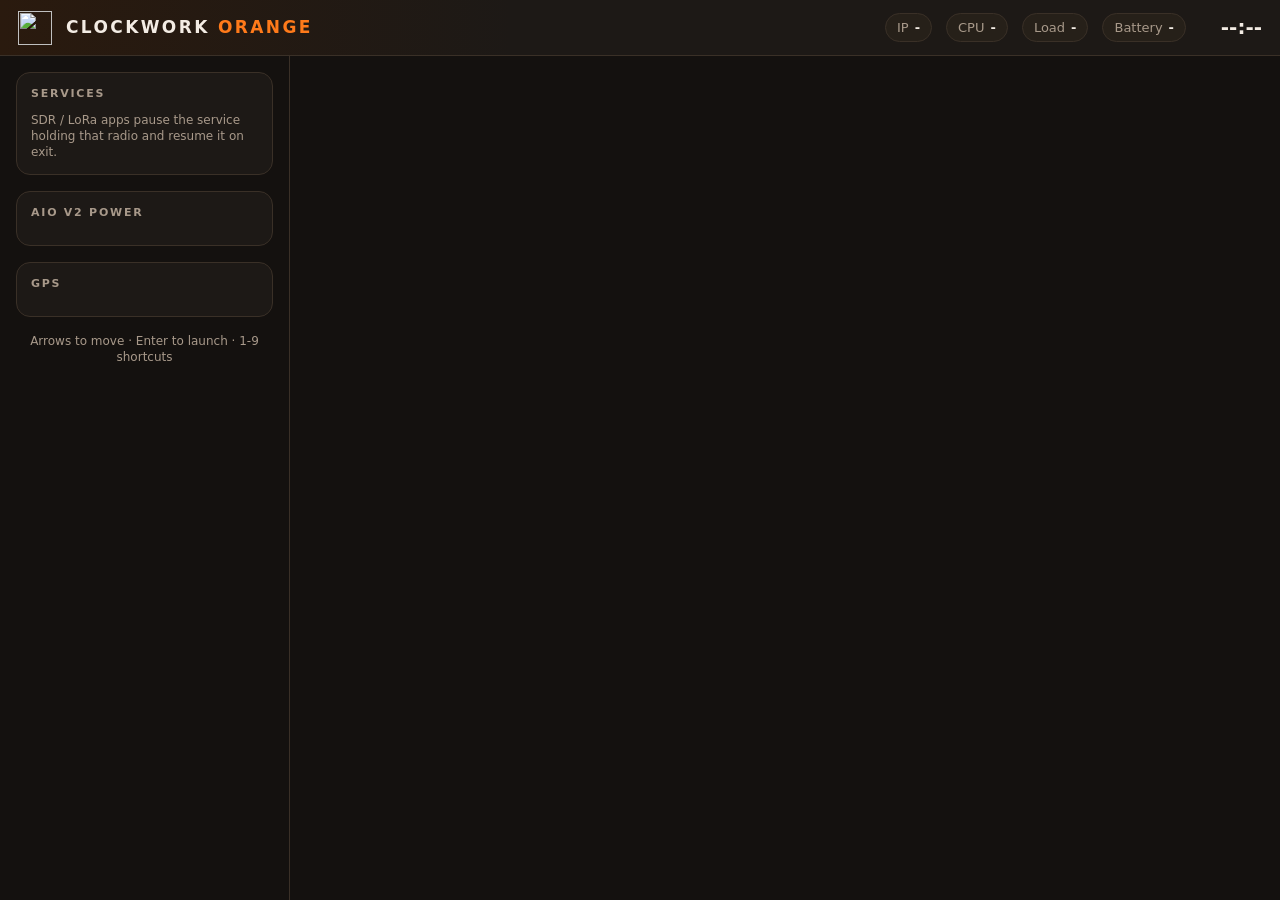
==== files/opt/clockwork-orange/hub/index.html @ 0c41a4c0 "Clockwork Orange: receive-only RF field toolkit for the ClockworkPi uConsole + HackerGadgets AIO V2 " ====
<!doctype html>
<html lang="en">
<head>
<meta charset="utf-8">
<meta name="viewport" content="width=device-width, initial-scale=1">
<title>Clockwork Orange</title>
<style>
  :root {
    --bg: #14110f; --panel: #1d1916; --panel-2: #262019; --line: #3a3027;
    --text: #f3ece4; --muted: #a8998a; --accent: #ff7a1a; --accent-2: #ffb066;
    --ok: #5fd38d; --warn: #ffcc4d; --off: #6b5e52;
    --radius: 14px;
  }
  * { box-sizing: border-box; }
  html, body { margin: 0; height: 100%; background: var(--bg); color: var(--text);
    font: 15px/1.35 "Nunito Sans", "Noto Sans", system-ui, sans-serif; overflow: hidden; }
  body { display: grid; grid-template-rows: 56px 1fr; }

  /* top bar */
  header { display: flex; align-items: center; gap: 14px; padding: 0 18px;
    background: linear-gradient(90deg, #2a1a0e, var(--panel) 40%); border-bottom: 1px solid var(--line); }
  header img { width: 34px; height: 34px; }
  .brand { font-weight: 800; letter-spacing: .14em; font-size: 17px; }
  .brand b { color: var(--accent); font-weight: 800; }
  .spacer { flex: 1; }
  .pill { display: inline-flex; align-items: center; gap: 6px; padding: 5px 11px; border-radius: 999px;
    background: var(--panel-2); border: 1px solid var(--line); color: var(--muted); font-size: 13px; white-space: nowrap; }
  .pill strong { color: var(--text); font-weight: 700; }
  #clock { font-size: 20px; font-weight: 700; font-variant-numeric: tabular-nums; min-width: 62px; text-align: right; }

  main { display: grid; grid-template-columns: 290px 1fr; min-height: 0; }

  /* side panel */
  aside { border-right: 1px solid var(--line); padding: 16px; overflow-y: auto; display: flex; flex-direction: column; gap: 16px; }
  .card { background: var(--panel); border: 1px solid var(--line); border-radius: var(--radius); padding: 14px; }
  .card h3 { margin: 0 0 10px; font-size: 11px; letter-spacing: .16em; text-transform: uppercase; color: var(--muted); }
  .row { display: flex; align-items: center; justify-content: space-between; padding: 6px 0; }
  .row + .row { border-top: 1px solid var(--line); }
  .dot { width: 9px; height: 9px; border-radius: 50%; background: var(--off); display: inline-block; margin-right: 8px; }
  .dot.on { background: var(--ok); box-shadow: 0 0 8px var(--ok); }
  .dot.warn { background: var(--warn); }
  .switch { width: 46px; height: 26px; border-radius: 999px; border: 1px solid var(--line); background: var(--panel-2);
    position: relative; cursor: pointer; padding: 0; transition: background .15s; }
  .switch::after { content: ""; position: absolute; top: 3px; left: 3px; width: 18px; height: 18px; border-radius: 50%;
    background: var(--muted); transition: transform .15s, background .15s; }
  .switch[aria-checked="true"] { background: #4a2a12; border-color: var(--accent); }
  .switch[aria-checked="true"]::after { transform: translateX(20px); background: var(--accent); }
  .btn { border: 1px solid var(--accent); background: transparent; color: var(--accent-2); border-radius: 10px;
    padding: 6px 12px; font: inherit; font-weight: 700; cursor: pointer; }
  .btn:hover, .btn:focus-visible { background: var(--accent); color: #1b0f05; outline: none; }
  .kv { display: grid; grid-template-columns: auto 1fr; gap: 4px 12px; font-size: 13px; }
  .kv span:nth-child(odd) { color: var(--muted); }
  .kv span:nth-child(even) { text-align: right; font-variant-numeric: tabular-nums; }

  /* app grid */
  section#apps { overflow-y: auto; padding: 14px 20px 24px; display: flex; flex-wrap: wrap; gap: 4px 26px; align-content: flex-start; }
  .group h2 { margin: 6px 0 10px; font-size: 12px; letter-spacing: .18em; text-transform: uppercase; color: var(--accent-2); }
  .grid { display: grid; grid-template-columns: repeat(var(--cols), 172px); gap: 12px; margin-bottom: 14px; }
  .tile { position: relative; display: flex; flex-direction: column; align-items: flex-start; gap: 8px; text-align: left;
    background: var(--panel); border: 1px solid var(--line); border-radius: var(--radius); padding: 13px; min-height: 132px;
    color: var(--text); font: inherit; cursor: pointer; transition: transform .08s, border-color .12s, background .12s; }
  .tile:hover, .tile:focus-visible { border-color: var(--accent); background: var(--panel-2); outline: none; transform: translateY(-1px); }
  .tile:focus-visible { box-shadow: 0 0 0 2px var(--accent); }
  .tile.hero { grid-column: span 2; flex-direction: row; align-items: center; gap: 16px;
    background: radial-gradient(120% 140% at 0% 0%, #3a210d, var(--panel) 60%); }
  .tile img { width: 48px; height: 48px; }
  .tile.hero img { width: 76px; height: 76px; }
  .tile .name { font-weight: 800; font-size: 16px; }
  .tile.hero .name { font-size: 22px; }
  .tile .desc { color: var(--muted); font-size: 13px; }
  .badges { position: absolute; top: 10px; right: 10px; display: flex; gap: 5px; }
  .badge { font-size: 10px; font-weight: 800; letter-spacing: .08em; padding: 2px 6px; border-radius: 6px;
    background: var(--panel-2); border: 1px solid var(--line); color: var(--muted); }
  .badge.sdr { color: var(--accent-2); border-color: #6b3a14; }
  .badge.key { color: var(--text); }

  #toast { position: fixed; left: 50%; bottom: 18px; transform: translateX(-50%) translateY(80px); transition: transform .2s;
    background: var(--accent); color: #1b0f05; font-weight: 800; padding: 10px 18px; border-radius: 12px; }
  #toast.show { transform: translateX(-50%) translateY(0); }
  .hint { color: var(--muted); font-size: 12px; text-align: center; }
  @media (max-width: 900px) { main { grid-template-columns: 1fr; } aside { display: none; } }
</style>
</head>
<body>
<header>
  <img src="/icon/co-hub" alt="">
  <div class="brand">CLOCKWORK <b>ORANGE</b></div>
  <div class="spacer"></div>
  <span class="pill" id="p-ip">IP <strong>-</strong></span>
  <span class="pill" id="p-temp">CPU <strong>-</strong></span>
  <span class="pill" id="p-load">Load <strong>-</strong></span>
  <span class="pill" id="p-batt">Battery <strong>-</strong></span>
  <div id="clock">--:--</div>
</header>
<main>
  <aside>
    <div class="card">
      <h3>Services</h3>
      <div id="svcs"></div>
      <div class="hint" style="text-align:left;margin-top:6px">SDR / LoRa apps pause the service holding that radio and resume it on exit.</div>
    </div>
    <div class="card">
      <h3>AIO V2 power</h3>
      <div id="rails"></div>
    </div>
    <div class="card">
      <h3>GPS</h3>
      <div class="kv" id="gps"></div>
    </div>
    <div class="hint">Arrows to move &middot; Enter to launch &middot; 1-9 shortcuts</div>
  </aside>
  <section id="apps"></section>
</main>
<div id="toast"></div>
<script>
const $ = s => document.querySelector(s);
const RAIL_NAMES = {sdr: "RTL-SDR", gps: "GPS", lora: "LoRa", usb: "Internal USB"};
const SVC_NAMES = {lg: ["Looking Glass", "owns SDR"], mesh: ["Meshtastic", "owns LoRa"]};
let lastStatus = null;

function toast(msg) {
  const t = $("#toast"); t.textContent = msg; t.classList.add("show");
  clearTimeout(toast.h); toast.h = setTimeout(() => t.classList.remove("show"), 2200);
}
async function post(url) {
  try { const r = await fetch(url, {method: "POST"}); const j = await r.json(); toast(j.msg || (j.ok ? "done" : "failed")); }
  catch (e) { toast("hub not responding"); }
  setTimeout(refresh, 600);
}

async function loadApps() {
  const cfg = await (await fetch("/apps.json")).json();
  const root = $("#apps"); root.innerHTML = ""; let n = 0;
  for (const g of cfg.groups) {
    const apps = cfg.apps.filter(a => a.group === g);
    if (!apps.length) continue;
    const sec = document.createElement("div"); sec.className = "group";
    sec.innerHTML = `<h2>${g}</h2>`;
    const grid = document.createElement("div"); grid.className = "grid";
    grid.style.setProperty("--cols", apps.length + (apps.some(a => a.id === "lookingglass") ? 1 : 0));  // hero spans 2
    for (const a of apps) {
      n++;
      const b = document.createElement("button");
      b.className = "tile" + (a.id === "lookingglass" ? " hero" : ""); b.dataset.id = a.id;
      if (n <= 9) b.dataset.key = n;
      b.innerHTML = `<div class="badges">${a.sdr ? '<span class="badge sdr">SDR</span>' : ""}${a.lora ? '<span class="badge sdr">LoRa</span>' : ""}${n <= 9 ? `<span class="badge key">${n}</span>` : ""}</div>
        <img src="/icon/${a.icon}" alt=""><div><div class="name">${a.name}</div><div class="desc">${a.desc}</div></div>`;
      b.onclick = () => post("/api/launch/" + a.id);
      grid.appendChild(b);
    }
    sec.appendChild(grid); root.appendChild(sec);
  }
  root.querySelector(".tile")?.focus();
}

function renderStatus(s) {
  lastStatus = s;
  $("#clock").textContent = s.time;
  $("#p-ip strong").textContent = s.ip || "offline";
  $("#p-temp strong").textContent = s.temp != null ? s.temp + "°C" : "-";
  $("#p-load strong").textContent = s.load || "-";
  $("#p-batt strong").textContent = s.battery != null ? s.battery + "%" + (s.charging ? " ⚡" : "") : "-";
  $("#svcs").innerHTML = Object.entries(s.services || {}).map(([k, st]) => {
    const on = st === "active", [name, owns] = SVC_NAMES[k] || [k, ""];
    return `<div class="row"><span><span class="dot ${on ? "on" : ""}"></span>${name}<br><small style="color:var(--muted)">${on ? "running · " + owns : "stopped"}</small></span>
      <button class="btn" data-svc="${k}" data-act="${on ? "stop" : "start"}">${on ? "Stop" : "Start"}</button></div>`;
  }).join("");
  document.querySelectorAll("#svcs .btn").forEach(b => b.onclick = () => post(`/api/svc/${b.dataset.svc}/${b.dataset.act}`));
  $("#rails").innerHTML = Object.entries(s.rails).map(([k, on]) =>
    `<div class="row"><span><span class="dot ${on ? "on" : ""}"></span>${RAIL_NAMES[k] || k}</span>
     <button class="switch" role="switch" aria-label="${RAIL_NAMES[k]} power" aria-checked="${on}" data-rail="${k}"></button></div>`).join("");
  document.querySelectorAll("#rails .switch").forEach(sw =>
    sw.onclick = () => post(`/api/rail/${sw.dataset.rail}/${sw.getAttribute("aria-checked") === "true" ? "off" : "on"}`));
  const g = s.gps || {};
  const fix = !g.gpsd ? "gpsd down" : g.mode >= 3 ? "3D fix" : g.mode === 2 ? "2D fix" : "No fix";
  const f = (v, d) => v == null ? "-" : Number(v).toFixed(d);
  $("#gps").innerHTML = `<span>Status</span><span><span class="dot ${g.mode >= 2 ? "on" : g.gpsd ? "warn" : ""}"></span>${fix}</span>
    <span>Satellites</span><span>${g.sats != null ? `${g.used ?? 0} / ${g.sats}` : "-"}</span>
    <span>Lat</span><span>${f(g.lat, 5)}</span><span>Lon</span><span>${f(g.lon, 5)}</span>
    <span>Alt</span><span>${g.alt != null ? f(g.alt, 0) + " m" : "-"}</span>`;
}
async function refresh() {
  try { renderStatus(await (await fetch("/api/status")).json()); } catch (e) {}
}

// keyboard / trackball navigation across the tile grid
document.addEventListener("keydown", e => {
  const tiles = [...document.querySelectorAll(".tile")];
  if (/^[1-9]$/.test(e.key)) { tiles.find(t => t.dataset.key === e.key)?.click(); return; }
  const i = tiles.indexOf(document.activeElement);
  if (i < 0 || !e.key.startsWith("Arrow")) return;
  e.preventDefault();
  const r = tiles[i].getBoundingClientRect(), cx = r.left + r.width / 2, cy = r.top + r.height / 2;
  const dir = {ArrowRight: [1, 0], ArrowLeft: [-1, 0], ArrowDown: [0, 1], ArrowUp: [0, -1]}[e.key];
  let best = null, bd = 1e9;
  for (const t of tiles) {
    if (t === tiles[i]) continue;
    const q = t.getBoundingClientRect(), dx = q.left + q.width / 2 - cx, dy = q.top + q.height / 2 - cy;
    if (dx * dir[0] + dy * dir[1] <= 5) continue;                 // must lie in the pressed direction
    const d = Math.hypot(dx, dy) + Math.abs(dir[0] ? dy : dx) * 2;  // prefer straight-line neighbours
    if (d < bd) { bd = d; best = t; }
  }
  best?.focus(); best?.scrollIntoView({block: "nearest"});
});

loadApps(); refresh(); setInterval(refresh, 3000);
</script>
</body>
</html>
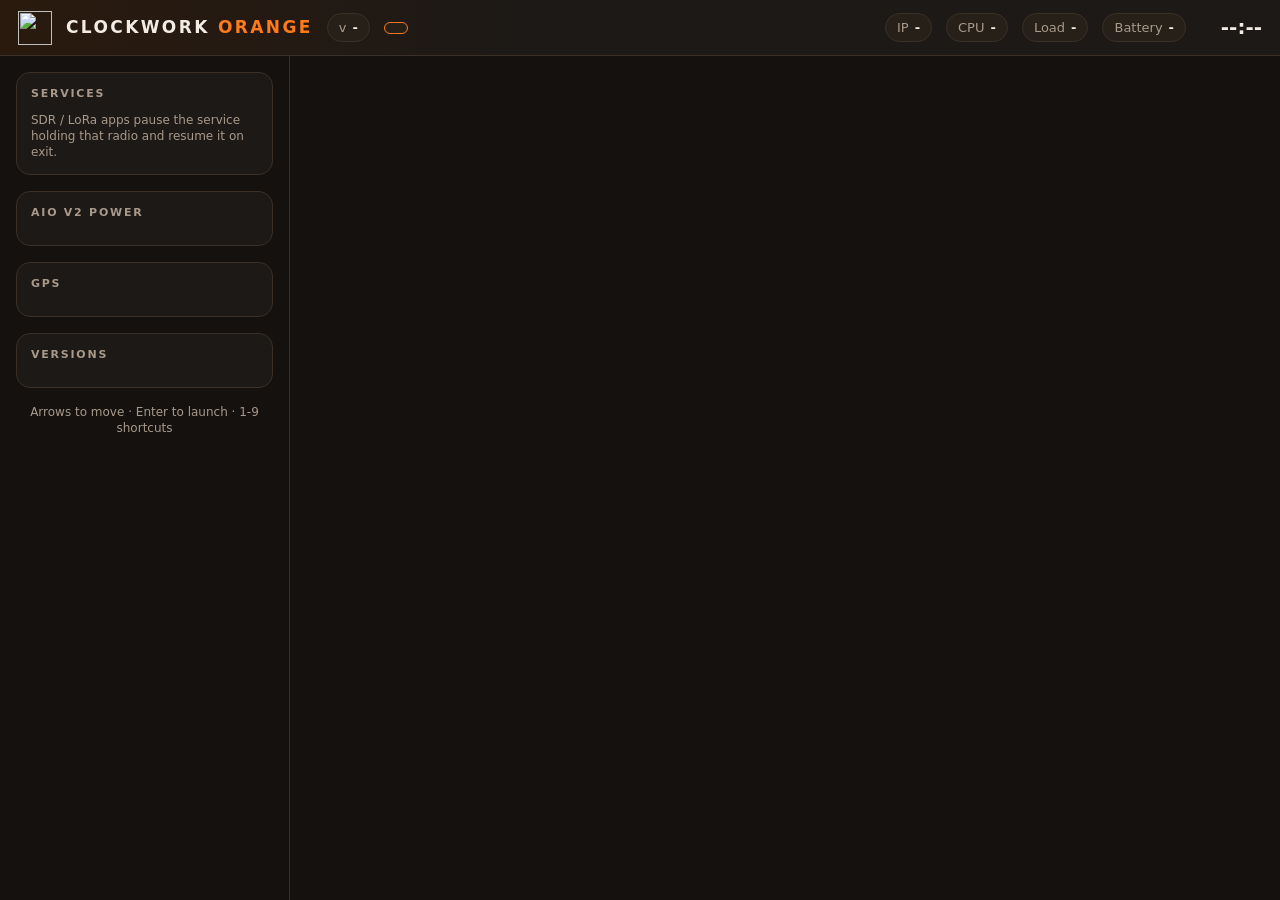
==== commit a339eebe: "Releases and versions: Update Suite installs published releases, Hub shows versions - co-update: lat" ====
--- a/files/opt/clockwork-orange/hub/index.html
+++ b/files/opt/clockwork-orange/hub/index.html
@@ -26,6 +26,8 @@
   .pill { display: inline-flex; align-items: center; gap: 6px; padding: 5px 11px; border-radius: 999px;
     background: var(--panel-2); border: 1px solid var(--line); color: var(--muted); font-size: 13px; white-space: nowrap; }
   .pill strong { color: var(--text); font-weight: 700; }
+  .pill.upd { border-color: var(--accent); color: var(--accent-2); cursor: pointer; font: inherit; font-size: 13px; }
+  .pill.upd:hover, .pill.upd:focus-visible { background: var(--accent); color: #1b0f05; outline: none; }
   #clock { font-size: 20px; font-weight: 700; font-variant-numeric: tabular-nums; min-width: 62px; text-align: right; }
 
   main { display: grid; grid-template-columns: 290px 1fr; min-height: 0; }
@@ -85,6 +87,8 @@
 <header>
   <img src="/icon/co-hub" alt="">
   <div class="brand">CLOCKWORK <b>ORANGE</b></div>
+  <span class="pill" id="p-ver" title="Clockwork Orange version">v<strong>-</strong></span>
+  <button class="pill upd" id="p-upd" hidden title="A newer release is published: run Update Suite"></button>
   <div class="spacer"></div>
   <span class="pill" id="p-ip">IP <strong>-</strong></span>
   <span class="pill" id="p-temp">CPU <strong>-</strong></span>
@@ -106,6 +110,10 @@
     <div class="card">
       <h3>GPS</h3>
       <div class="kv" id="gps"></div>
+    </div>
+    <div class="card">
+      <h3>Versions</h3>
+      <div class="kv" id="vers"></div>
     </div>
     <div class="hint">Arrows to move &middot; Enter to launch &middot; 1-9 shortcuts</div>
   </aside>
@@ -153,8 +161,19 @@
   root.querySelector(".tile")?.focus();
 }
 
+// "1.10.0" > "1.9.2"; a "+dev" build counts as its base version
+const vnum = v => String(v || "0").replace(/^v/, "").split(/[+-]/)[0].split(".").map(n => parseInt(n) || 0);
+const newer = (a, b) => { const x = vnum(a), y = vnum(b); for (let i = 0; i < 3; i++) if ((x[i] || 0) !== (y[i] || 0)) return (x[i] || 0) > (y[i] || 0); return false; };
+let appsMtime = null;
 function renderStatus(s) {
+  if (appsMtime != null && s.apps_mtime !== appsMtime) loadApps();      // new apps arrived with an update
+  appsMtime = s.apps_mtime;
   lastStatus = s;
+  const v = s.versions || {}, upd = v.latest && v.suite && newer(v.latest, v.suite);
+  $("#p-ver strong").textContent = v.suite || "?";
+  $("#p-upd").hidden = !upd; $("#p-upd").textContent = upd ? `Update to v${v.latest}` : "";
+  $("#vers").innerHTML = `<span>Suite</span><span>${v.suite || "-"}</span><span>Looking Glass</span><span>${v.lg || "-"}</span>
+    <span>Latest release</span><span>${v.latest || (v.checked ? "-" : "not checked")}</span>`;
   $("#clock").textContent = s.time;
   $("#p-ip strong").textContent = s.ip || "offline";
   $("#p-temp strong").textContent = s.temp != null ? s.temp + "°C" : "-";
@@ -203,6 +222,7 @@
   best?.focus(); best?.scrollIntoView({block: "nearest"});
 });
 
+$("#p-upd").onclick = () => post("/api/launch/update");
 loadApps(); refresh(); setInterval(refresh, 3000);
 </script>
 </body>
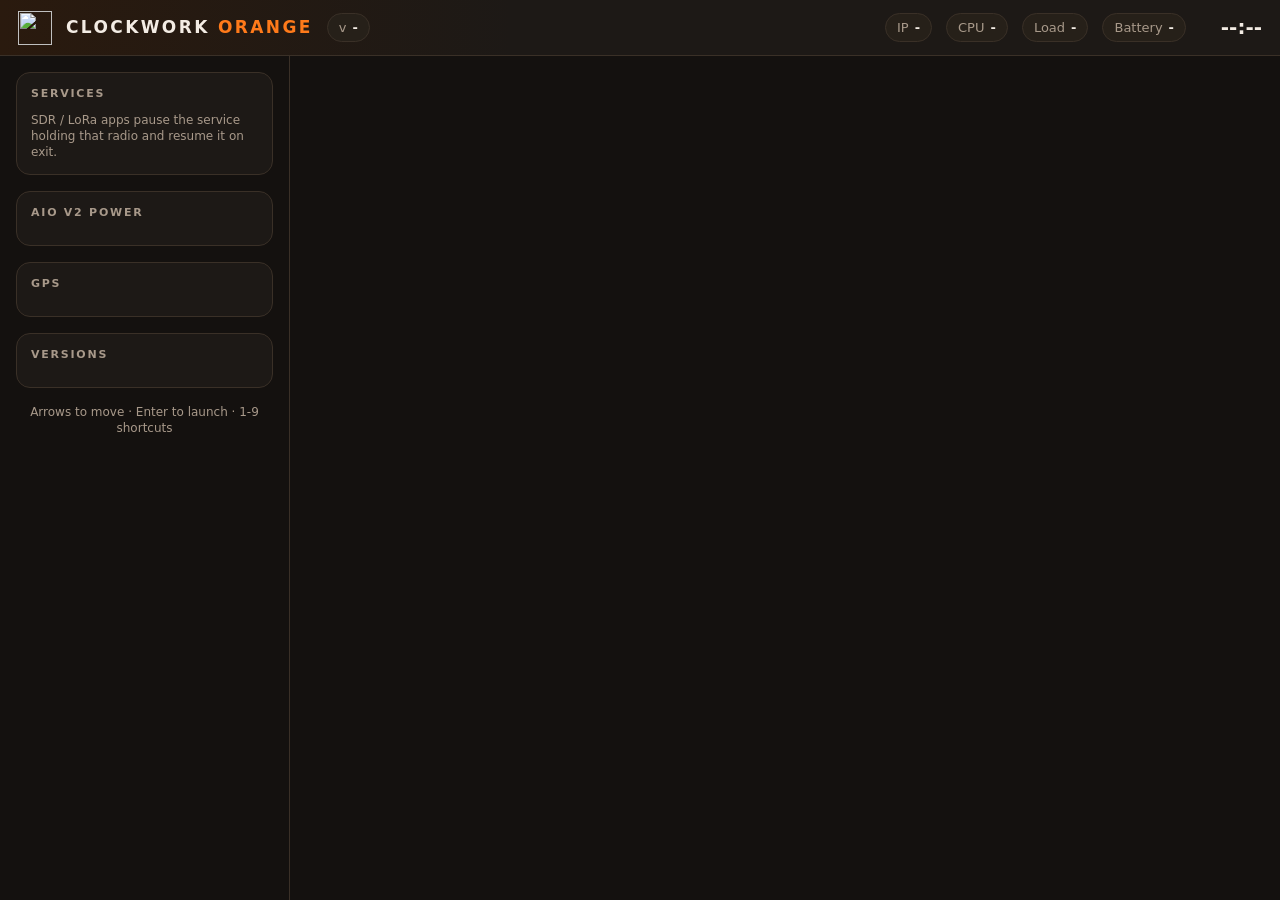
==== commit c98af13e: "Add ALPR Watch and Wireless Census apps ALPR Watch (:8095): Flock Safety / Raven signatures heard on" ====
--- a/files/opt/clockwork-orange/hub/index.html
+++ b/files/opt/clockwork-orange/hub/index.html
@@ -23,6 +23,7 @@
   .brand { font-weight: 800; letter-spacing: .14em; font-size: 17px; }
   .brand b { color: var(--accent); font-weight: 800; }
   .spacer { flex: 1; }
+  [hidden] { display: none !important; }
   .pill { display: inline-flex; align-items: center; gap: 6px; padding: 5px 11px; border-radius: 999px;
     background: var(--panel-2); border: 1px solid var(--line); color: var(--muted); font-size: 13px; white-space: nowrap; }
   .pill strong { color: var(--text); font-weight: 700; }
